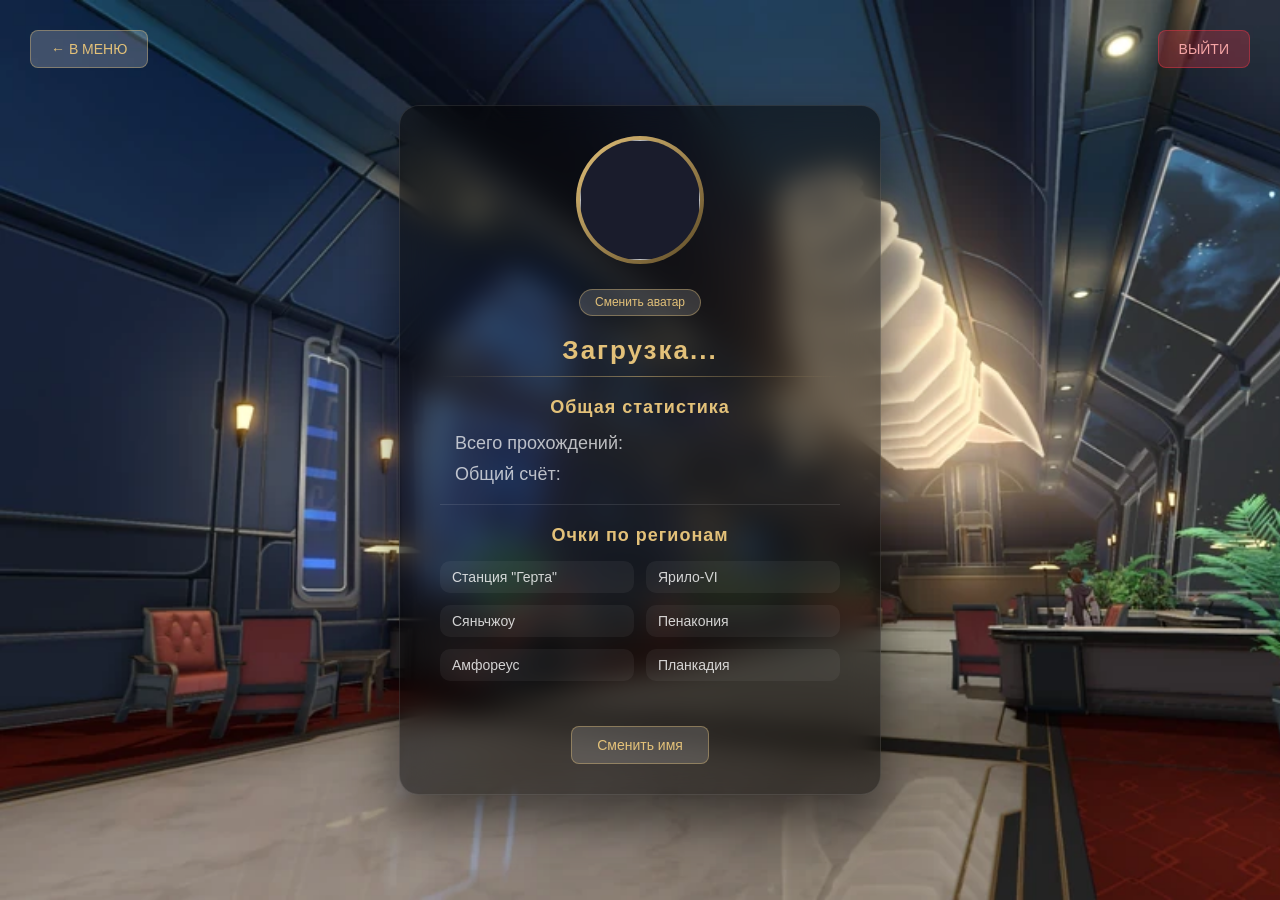
==== html/profile.html @ ef96bb95 "Add files via upload" ====
<!DOCTYPE html>
<html lang="ru">
<head>
    <meta charset="UTF-8">
    <meta name="viewport" content="width=device-width, initial-scale=1.0">
    <link rel="stylesheet" href="../style/normalize.css">
    <link rel="stylesheet" href="../style/profile.css">
    <script src="https://cdn.jsdelivr.net/npm/@supabase/supabase-js@2"></script>
    <title>Викторина - Профиль</title>
</head>
<body>
    <button class="back-btn" id="backBtn">← В меню</button>
    <button class="logout-btn" id="logoutBtn">Выйти</button>

    <div class="profile-container">
        <div class="profile-card">
            <!-- Аватар с возможностью смены -->
            <div class="avatar-section">
                <div class="avatar-frame" id="avatarFrame">
                    <img src="#" class="avatar-img" id="avatarImg">
                </div>
                <button class="change-avatar-btn" id="changeAvatarBtn">Сменить аватар</button>
            </div>

            <div class="user-info">
                <h2 class="nickname" id="profileName">Загрузка...</h2>
                <div class="divider"></div>
                
                <!-- Основная статистика -->
                <div class="stats-section">
                    <h3>Общая статистика</h3>
                    <div class="stat-item">
                        <span class="label">Всего прохождений:</span>
                        <span class="value" id="playthroughs"></span>
                    </div>
                    <div class="stat-item">
                        <span class="label">Общий счёт:</span>
                        <span class="value" id="totalScore"></span>
                    </div>
                </div>

                <div class="divider-light"></div>

                <!-- Статистика по регионам -->
                <div class="stats-section">
                    <h3>Очки по регионам</h3>
                    <div class="region-stats">
                        <div class="region-item">
                            <span class="region-name">Станция "Герта"</span>
                            <span class="region-value" id="hertaScore"></span>
                        </div>
                        <div class="region-item">
                            <span class="region-name">Ярило-VI</span>
                            <span class="region-value" id="jariloScore"></span>
                        </div>
                        <div class="region-item">
                            <span class="region-name">Сяньчжоу</span>
                            <span class="region-value" id="xianScore"></span>
                        </div>
                        <div class="region-item">
                            <span class="region-name">Пенакония</span>
                            <span class="region-value" id="penaconyScore"></span>
                        </div>
                        <div class="region-item">
                            <span class="region-name">Амфореус</span>
                            <span class="region-value" id="amphoreusScore"></span>
                        </div>
                        <div class="region-item">
                            <span class="region-name">Планкадия</span>
                            <span class="region-value" id="plancardiaScore"></span>
                        </div>
                    </div>
                </div>

                <!-- Кнопка смены имени -->
                <button class="edit-name-btn" id="editNameBtn">Сменить имя</button>
            </div>
        </div>
    </div>

    <!-- Модальное окно выбора аватара -->
    <div id="avatarModal" class="modal" style="display: none;">
        <div class="modal-content modal-avatar">
            <span class="close-modal" id="closeAvatarModal">&times;</span>
            <h3>Выберите аватар</h3>
            <div class="avatar-grid" id="avatarGrid">
                <!-- Аватары будут добавлены через JS -->
            </div>
        </div>
    </div>

    <!-- Модальное окно смены имени -->
    <div id="nameModal" class="modal" style="display: none;">
        <div class="modal-content">
            <span class="close-modal" id="closeNameModal">&times;</span>
            <h3>Сменить имя</h3>
            <input type="text" id="newNameInput" class="modal-input" placeholder="Новое имя">
            <button id="saveNameBtn" class="modal-btn">Сохранить</button>
        </div>
    </div>

    <div id="statusMessage" class="status-toast" style="display: none;"></div>

    <script src="../script/profile.js"></script>
</body>
</html>
---- style/profile.css ----
body {
    margin: 0;
    height: 100vh;
    display: flex;
    justify-content: center;
    align-items: center;
    background-image: url(images/profile_train.png);
    background-repeat: no-repeat;
    background-size: cover;
    font-family: 'Segoe UI', sans-serif;
    color: white;
    overflow: hidden;
    position: relative;
}

.back-btn {
    position: absolute;
    top: 30px;
    left: 30px;
    padding: 10px 20px;
    background: rgba(255, 255, 255, 0.2);
    border: 1px solid rgba(227, 193, 121, 0.4);
    color: #e3c179;
    cursor: pointer;
    transition: 0.3s;
    font-size: 14px;
    text-transform: uppercase;
    border-radius: 8px;
}

.back-btn:hover {
    background: #e3c179;
    color: #000;
    box-shadow: 0 0 15px rgba(227, 193, 121, 0.5);
}

.logout-btn {
    position: absolute;
    top: 30px;
    right: 30px;
    padding: 10px 20px;
    background: rgba(220, 53, 69, 0.3);
    border: 1px solid rgba(220, 53, 69, 0.5);
    color: #f5a5a5;
    cursor: pointer;
    transition: 0.3s;
    font-size: 14px;
    text-transform: uppercase;
    border-radius: 8px;
}

.logout-btn:hover {
    background: #dc3545;
    color: white;
    box-shadow: 0 0 15px rgba(220, 53, 69, 0.5);
}

.profile-card {
    background: rgba(0, 0, 0, 0.5);
    backdrop-filter: blur(15px);
    padding: 30px 40px;
    border-radius: 20px;
    border: 1px solid rgba(255, 255, 255, 0.1);
    text-align: center;
    box-shadow: 0 25px 50px rgba(0, 0, 0, 0.5);
    min-width: 400px;
    max-height: 90vh;
    overflow-y: auto;
}

.avatar-frame {
    width: 120px;
    height: 120px;
    margin: 0 auto 15px;
    padding: 4px;
    background: linear-gradient(135deg, #e3c179 0%, #5d4a26 100%);
    border-radius: 50%;
}

.avatar-img {
    width: 100%;
    height: 100%;
    object-fit: cover;
    border-radius: 50%;
    background: #1a1c2c;
}

.nickname {
    color: #e3c179;
    font-size: 26px;
    margin: 0 0 10px;
    letter-spacing: 2px;
}

.divider {
    height: 1px;
    background: linear-gradient(90deg, transparent, rgba(227, 193, 121, 0.5), transparent);
    margin-bottom: 20px;
}

.divider-light {
    height: 1px;
    background: rgba(255, 255, 255, 0.1);
    margin: 15px 0;
}

.stats-section {
    margin: 20px 0;
}

.stats-section h3 {
    color: #e3c179;
    font-size: 18px;
    margin-bottom: 15px;
    letter-spacing: 1px;
}

.stat-item {
    margin: 10px 0;
    font-size: 18px;
    display: flex;
    justify-content: space-between;
    padding: 0 15px;
}

.label {
    color: rgba(255, 255, 255, 0.7);
}

.value {
    color: #e3c179;
    font-weight: bold;
    text-shadow: 0 0 5px rgba(227, 193, 121, 0.3);
}

.region-stats {
    display: grid;
    grid-template-columns: repeat(2, 1fr);
    gap: 12px;
    margin-top: 10px;
}

.region-item {
    background: rgba(255, 255, 255, 0.05);
    padding: 8px 12px;
    border-radius: 10px;
    display: flex;
    justify-content: space-between;
    align-items: center;
    transition: 0.3s;
}

.region-item:hover {
    background: rgba(227, 193, 121, 0.1);
}

.region-name {
    color: rgba(255, 255, 255, 0.8);
    font-size: 14px;
}

.region-value {
    color: #e3c179;
    font-weight: bold;
    font-size: 18px;
}

.edit-name-btn {
    margin-top: 25px;
    padding: 10px 25px;
    background: rgba(255, 255, 255, 0.15);
    border: 1px solid rgba(227, 193, 121, 0.4);
    color: #e3c179;
    cursor: pointer;
    transition: 0.3s;
    font-size: 14px;
    border-radius: 8px;
}

.edit-name-btn:hover {
    background: #e3c179;
    color: #000;
}

/* Модальное окно */
.modal {
    position: fixed;
    top: 0;
    left: 0;
    width: 100%;
    height: 100%;
    background: rgba(0, 0, 0, 0.7);
    display: flex;
    justify-content: center;
    align-items: center;
    z-index: 1000;
}

.modal-content {
    background: rgba(0, 0, 0, 0.95);
    backdrop-filter: blur(10px);
    padding: 30px;
    border-radius: 16px;
    width: 90%;
    max-width: 350px;
    position: relative;
    border: 1px solid rgba(227, 193, 121, 0.3);
    text-align: center;
}

.modal-content h3 {
    color: #e3c179;
    margin-bottom: 20px;
}

.close-modal {
    position: absolute;
    top: 15px;
    right: 20px;
    font-size: 28px;
    cursor: pointer;
    color: rgba(255, 255, 255, 0.6);
}

.close-modal:hover {
    color: #e3c179;
}

.modal-input {
    width: 100%;
    padding: 12px;
    background: rgba(255, 255, 255, 0.1);
    border: 1px solid rgba(227, 193, 121, 0.3);
    border-radius: 8px;
    color: white;
    font-size: 16px;
    box-sizing: border-box;
    margin-bottom: 20px;
}

.modal-input:focus {
    outline: none;
    border-color: #e3c179;
}

.modal-btn {
    padding: 10px 25px;
    background: #e3c179;
    border: none;
    border-radius: 8px;
    color: #000;
    cursor: pointer;
    font-size: 16px;
    transition: 0.3s;
}

.modal-btn:hover {
    transform: scale(1.02);
    box-shadow: 0 0 15px rgba(227, 193, 121, 0.5);
}

.status-toast {
    position: fixed;
    bottom: 30px;
    left: 50%;
    transform: translateX(-50%);
    padding: 12px 24px;
    background: rgba(0, 0, 0, 0.8);
    backdrop-filter: blur(10px);
    border-radius: 8px;
    color: #e3c179;
    border: 1px solid #e3c179;
    z-index: 1001;
    text-align: center;
}

/* Стилизация скролла */
.profile-card::-webkit-scrollbar {
    width: 6px;
}

.profile-card::-webkit-scrollbar-track {
    background: rgba(255, 255, 255, 0.1);
    border-radius: 3px;
}

.profile-card::-webkit-scrollbar-thumb {
    background: #e3c179;
    border-radius: 3px;
}

/* Секция аватара */
.avatar-section {
    display: flex;
    flex-direction: column;
    align-items: center;
    margin-bottom: 20px;
}

.change-avatar-btn {
    margin-top: 10px;
    padding: 6px 15px;
    background: rgba(255, 255, 255, 0.15);
    border: 1px solid rgba(227, 193, 121, 0.4);
    color: #e3c179;
    cursor: pointer;
    transition: 0.3s;
    font-size: 12px;
    border-radius: 20px;
}

.change-avatar-btn:hover {
    background: #e3c179;
    color: #000;
}

/* Сетка аватаров в модальном окне */
.avatar-grid {
    display: grid;
    grid-template-columns: repeat(3, 1fr);
    gap: 15px;
    margin-top: 20px;
    max-height: 400px;
    overflow-y: auto;
    padding: 10px;
}

.avatar-option {
    cursor: pointer;
    text-align: center;
    padding: 10px;
    border-radius: 12px;
    transition: all 0.3s;
    background: rgba(255, 255, 255, 0.05);
}

.avatar-option:hover {
    background: rgba(227, 193, 121, 0.2);
    transform: scale(1.05);
}

.avatar-option.selected {
    background: rgba(227, 193, 121, 0.3);
    border: 1px solid #e3c179;
}

.avatar-option-img {
    width: 80px;
    height: 80px;
    border-radius: 50%;
    object-fit: cover;
    margin-bottom: 8px;
}

.avatar-option-name {
    font-size: 12px;
    color: rgba(255, 255, 255, 0.7);
}

/* Модальное окно для аватаров */
.modal-avatar {
    max-width: 450px;
    width: 90%;
}

.modal-avatar h3 {
    text-align: center;
}

/* Стилизация скролла для сетки аватаров */
.avatar-grid::-webkit-scrollbar {
    width: 6px;
}

.avatar-grid::-webkit-scrollbar-track {
    background: rgba(255, 255, 255, 0.1);
    border-radius: 3px;
}

.avatar-grid::-webkit-scrollbar-thumb {
    background: #e3c179;
    border-radius: 3px;
}
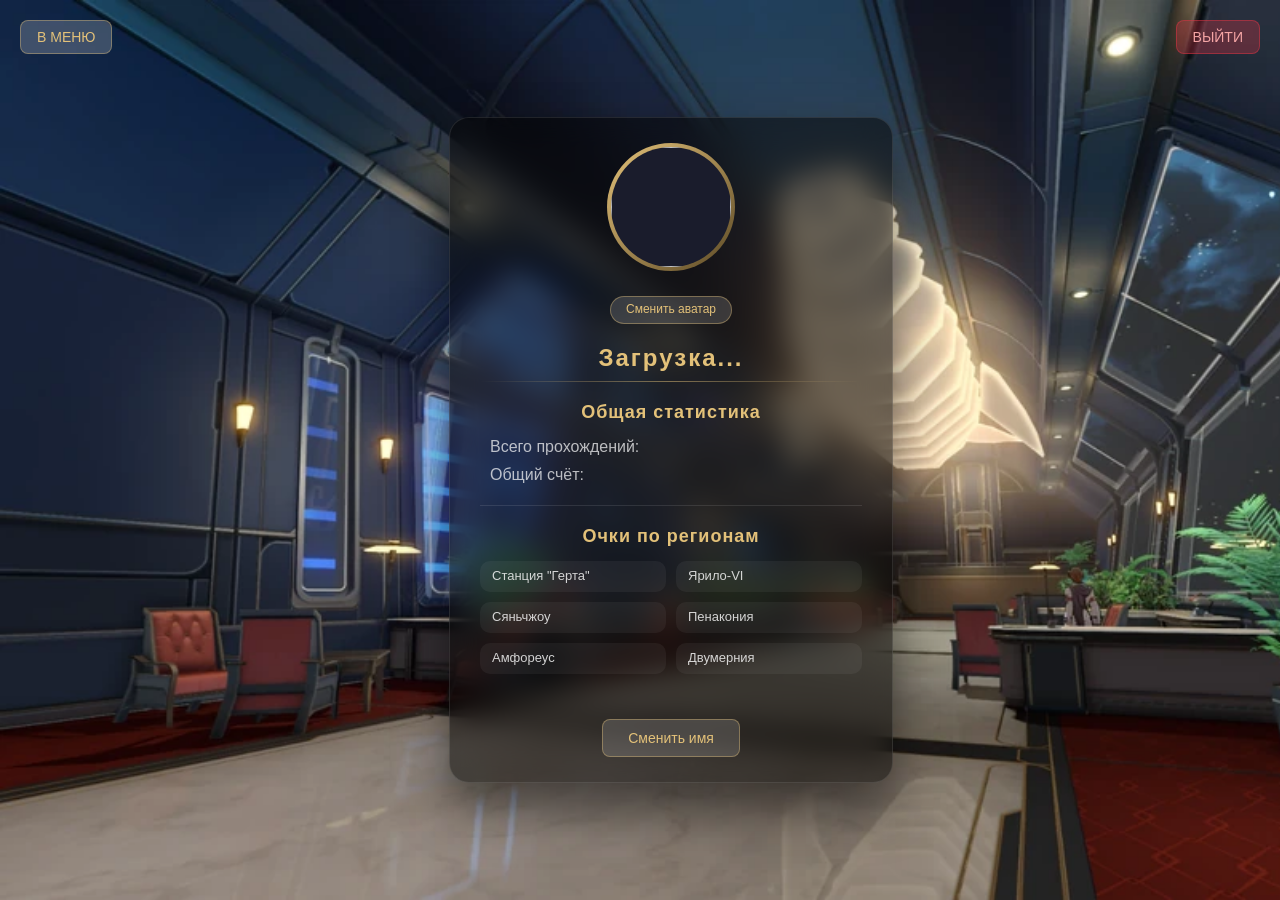
==== commit 529ddbbd: "Add files via upload" ====
--- a/html/profile.html
+++ b/html/profile.html
@@ -2,19 +2,18 @@
 <html lang="ru">
 <head>
     <meta charset="UTF-8">
-    <meta name="viewport" content="width=device-width, initial-scale=1.0">
+    <meta name="viewport" content="width=device-width, initial-scale=1.0, viewport-fit=cover">
     <link rel="stylesheet" href="../style/normalize.css">
     <link rel="stylesheet" href="../style/profile.css">
     <script src="https://cdn.jsdelivr.net/npm/@supabase/supabase-js@2"></script>
     <title>Викторина - Профиль</title>
 </head>
 <body>
-    <button class="back-btn" id="backBtn">← В меню</button>
+    <button class="back-btn" id="backBtn">В меню</button>
     <button class="logout-btn" id="logoutBtn">Выйти</button>
 
     <div class="profile-container">
         <div class="profile-card">
-            <!-- Аватар с возможностью смены -->
             <div class="avatar-section">
                 <div class="avatar-frame" id="avatarFrame">
                     <img src="#" class="avatar-img" id="avatarImg">
@@ -26,7 +25,6 @@
                 <h2 class="nickname" id="profileName">Загрузка...</h2>
                 <div class="divider"></div>
                 
-                <!-- Основная статистика -->
                 <div class="stats-section">
                     <h3>Общая статистика</h3>
                     <div class="stat-item">
@@ -41,7 +39,6 @@
 
                 <div class="divider-light"></div>
 
-                <!-- Статистика по регионам -->
                 <div class="stats-section">
                     <h3>Очки по регионам</h3>
                     <div class="region-stats">
@@ -66,30 +63,26 @@
                             <span class="region-value" id="amphoreusScore"></span>
                         </div>
                         <div class="region-item">
-                            <span class="region-name">Планкадия</span>
+                            <span class="region-name">Двумерния</span>
                             <span class="region-value" id="plancardiaScore"></span>
                         </div>
                     </div>
                 </div>
 
-                <!-- Кнопка смены имени -->
                 <button class="edit-name-btn" id="editNameBtn">Сменить имя</button>
             </div>
         </div>
     </div>
 
-    <!-- Модальное окно выбора аватара -->
     <div id="avatarModal" class="modal" style="display: none;">
         <div class="modal-content modal-avatar">
             <span class="close-modal" id="closeAvatarModal">&times;</span>
             <h3>Выберите аватар</h3>
             <div class="avatar-grid" id="avatarGrid">
-                <!-- Аватары будут добавлены через JS -->
             </div>
         </div>
     </div>
 
-    <!-- Модальное окно смены имени -->
     <div id="nameModal" class="modal" style="display: none;">
         <div class="modal-content">
             <span class="close-modal" id="closeNameModal">&times;</span>
@@ -101,6 +94,7 @@
 
     <div id="statusMessage" class="status-toast" style="display: none;"></div>
 
+    <script src="../script/config.js"></script>
     <script src="../script/profile.js"></script>
 </body>
 </html>
--- a/style/profile.css
+++ b/style/profile.css
@@ -1,6 +1,6 @@
 body {
     margin: 0;
-    height: 100vh;
+    min-height: 100vh;
     display: flex;
     justify-content: center;
     align-items: center;
@@ -9,15 +9,16 @@
     background-size: cover;
     font-family: 'Segoe UI', sans-serif;
     color: white;
-    overflow: hidden;
     position: relative;
+    padding: 20px;
+    box-sizing: border-box;
 }
 
 .back-btn {
     position: absolute;
-    top: 30px;
-    left: 30px;
-    padding: 10px 20px;
+    top: 20px;
+    left: 20px;
+    padding: 8px 16px;
     background: rgba(255, 255, 255, 0.2);
     border: 1px solid rgba(227, 193, 121, 0.4);
     color: #e3c179;
@@ -26,6 +27,7 @@
     font-size: 14px;
     text-transform: uppercase;
     border-radius: 8px;
+    z-index: 10;
 }
 
 .back-btn:hover {
@@ -36,9 +38,9 @@
 
 .logout-btn {
     position: absolute;
-    top: 30px;
-    right: 30px;
-    padding: 10px 20px;
+    top: 20px;
+    right: 20px;
+    padding: 8px 16px;
     background: rgba(220, 53, 69, 0.3);
     border: 1px solid rgba(220, 53, 69, 0.5);
     color: #f5a5a5;
@@ -47,6 +49,7 @@
     font-size: 14px;
     text-transform: uppercase;
     border-radius: 8px;
+    z-index: 10;
 }
 
 .logout-btn:hover {
@@ -58,14 +61,17 @@
 .profile-card {
     background: rgba(0, 0, 0, 0.5);
     backdrop-filter: blur(15px);
-    padding: 30px 40px;
+    padding: 25px 30px;
     border-radius: 20px;
     border: 1px solid rgba(255, 255, 255, 0.1);
     text-align: center;
     box-shadow: 0 25px 50px rgba(0, 0, 0, 0.5);
-    min-width: 400px;
+    min-width: 320px;
+    max-width: 500px;
+    width: 100%;
     max-height: 90vh;
     overflow-y: auto;
+    margin: 0 auto;
 }
 
 .avatar-frame {
@@ -87,7 +93,7 @@
 
 .nickname {
     color: #e3c179;
-    font-size: 26px;
+    font-size: 24px;
     margin: 0 0 10px;
     letter-spacing: 2px;
 }
@@ -117,10 +123,11 @@
 
 .stat-item {
     margin: 10px 0;
-    font-size: 18px;
+    font-size: 16px;
     display: flex;
     justify-content: space-between;
-    padding: 0 15px;
+    padding: 0 10px;
+    gap: 10px;
 }
 
 .label {
@@ -136,7 +143,7 @@
 .region-stats {
     display: grid;
     grid-template-columns: repeat(2, 1fr);
-    gap: 12px;
+    gap: 10px;
     margin-top: 10px;
 }
 
@@ -148,6 +155,7 @@
     justify-content: space-between;
     align-items: center;
     transition: 0.3s;
+    gap: 10px;
 }
 
 .region-item:hover {
@@ -156,13 +164,13 @@
 
 .region-name {
     color: rgba(255, 255, 255, 0.8);
-    font-size: 14px;
+    font-size: 13px;
 }
 
 .region-value {
     color: #e3c179;
     font-weight: bold;
-    font-size: 18px;
+    font-size: 16px;
 }
 
 .edit-name-btn {
@@ -182,7 +190,6 @@
     color: #000;
 }
 
-/* Модальное окно */
 .modal {
     position: fixed;
     top: 0;
@@ -194,14 +201,16 @@
     justify-content: center;
     align-items: center;
     z-index: 1000;
+    padding: 20px;
+    box-sizing: border-box;
 }
 
 .modal-content {
     background: rgba(0, 0, 0, 0.95);
     backdrop-filter: blur(10px);
-    padding: 30px;
+    padding: 25px;
     border-radius: 16px;
-    width: 90%;
+    width: 100%;
     max-width: 350px;
     position: relative;
     border: 1px solid rgba(227, 193, 121, 0.3);
@@ -272,9 +281,10 @@
     border: 1px solid #e3c179;
     z-index: 1001;
     text-align: center;
-}
-
-/* Стилизация скролла */
+    font-size: 14px;
+    white-space: nowrap;
+}
+
 .profile-card::-webkit-scrollbar {
     width: 6px;
 }
@@ -289,7 +299,6 @@
     border-radius: 3px;
 }
 
-/* Секция аватара */
 .avatar-section {
     display: flex;
     flex-direction: column;
@@ -314,7 +323,6 @@
     color: #000;
 }
 
-/* Сетка аватаров в модальном окне */
 .avatar-grid {
     display: grid;
     grid-template-columns: repeat(3, 1fr);
@@ -345,29 +353,26 @@
 }
 
 .avatar-option-img {
-    width: 80px;
-    height: 80px;
+    width: 70px;
+    height: 70px;
     border-radius: 50%;
     object-fit: cover;
     margin-bottom: 8px;
 }
 
 .avatar-option-name {
-    font-size: 12px;
+    font-size: 11px;
     color: rgba(255, 255, 255, 0.7);
 }
 
-/* Модальное окно для аватаров */
 .modal-avatar {
     max-width: 450px;
-    width: 90%;
 }
 
 .modal-avatar h3 {
     text-align: center;
 }
 
-/* Стилизация скролла для сетки аватаров */
 .avatar-grid::-webkit-scrollbar {
     width: 6px;
 }
@@ -380,4 +385,67 @@
 .avatar-grid::-webkit-scrollbar-thumb {
     background: #e3c179;
     border-radius: 3px;
+}
+
+@media (max-width: 768px) {
+    body {
+        padding: 15px;
+    }
+    
+    .back-btn, .logout-btn {
+        padding: 6px 12px;
+        font-size: 12px;
+        top: 15px;
+    }
+    
+    .back-btn {
+        left: 15px;
+    }
+    
+    .logout-btn {
+        right: 15px;
+    }
+    
+    .profile-card {
+        padding: 20px;
+        min-width: auto;
+    }
+    
+    .avatar-frame {
+        width: 100px;
+        height: 100px;
+    }
+    
+    .nickname {
+        font-size: 20px;
+    }
+    
+    .stat-item {
+        font-size: 14px;
+    }
+    
+    .region-name {
+        font-size: 11px;
+    }
+    
+    .region-value {
+        font-size: 14px;
+    }
+    
+    .avatar-option-img {
+        width: 60px;
+        height: 60px;
+    }
+    
+    .avatar-grid {
+        gap: 10px;
+    }
+    
+    .status-toast {
+        white-space: normal;
+        text-align: center;
+        max-width: 90%;
+        font-size: 12px;
+        padding: 10px 20px;
+    }
 }
